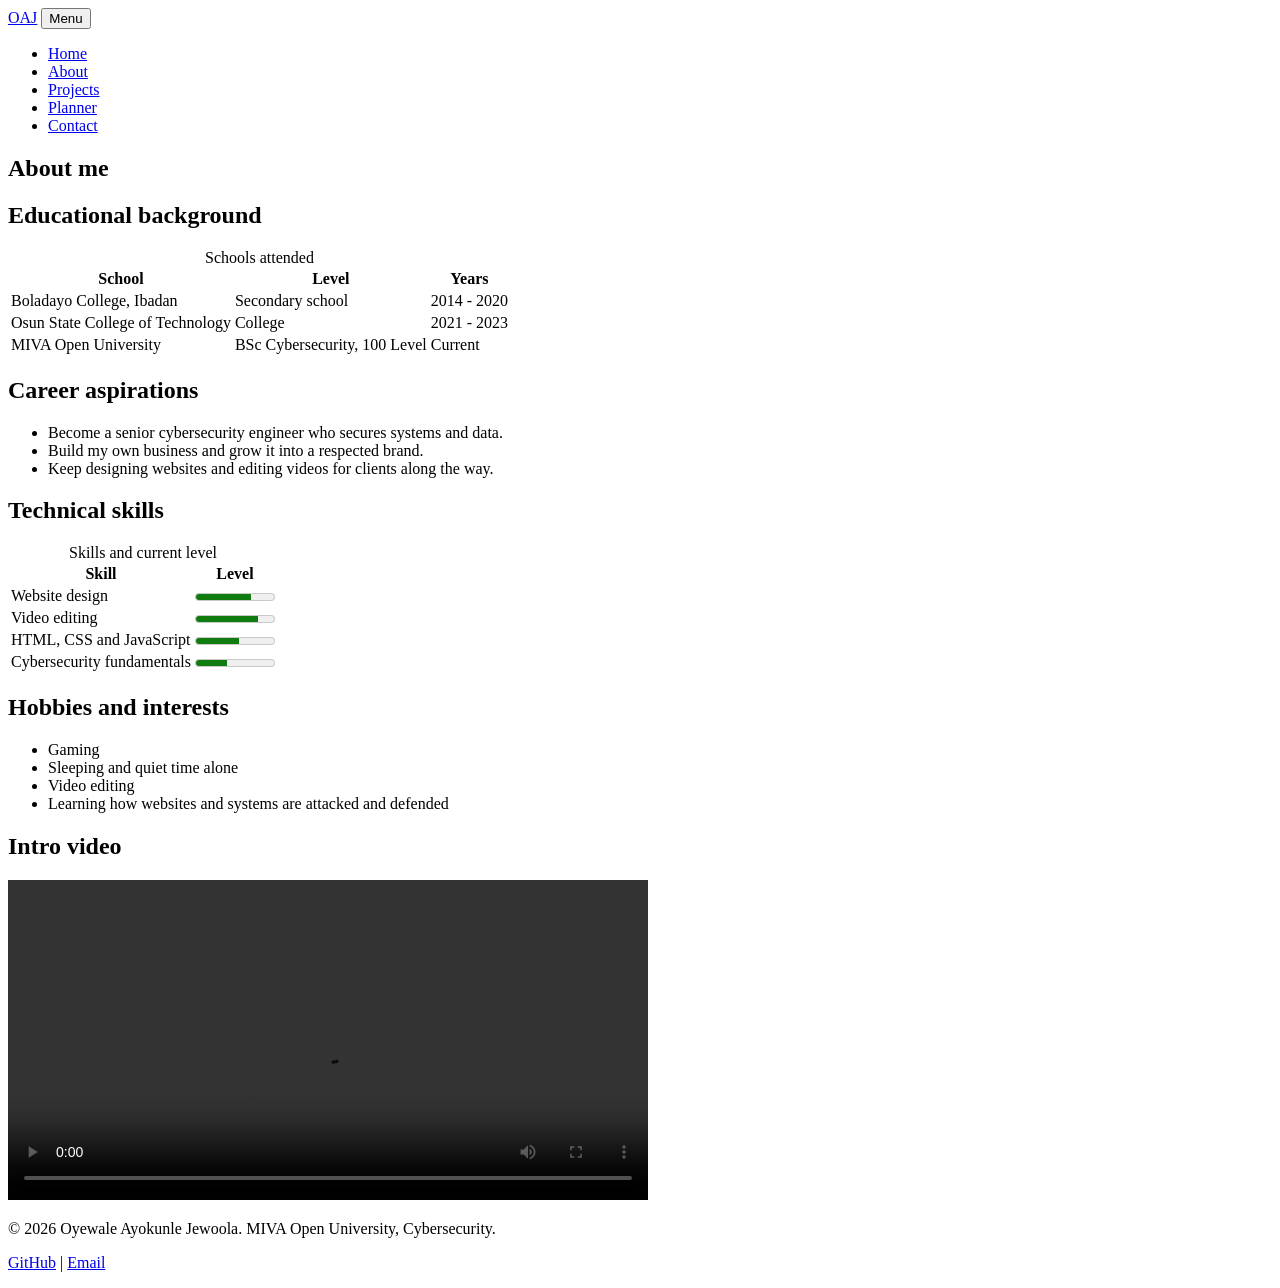
==== about.html @ 598a5769 "Add files via upload" ====
<!DOCTYPE html>
<html lang="en">
<head>
<meta charset="UTF-8">
<meta name="viewport" content="width=device-width, initial-scale=1">
<meta name="description" content="Portfolio and academic planner of Oyewale Ayokunle Jewoola, cybersecurity student at MIVA Open University.">
<title>About Me | Oyewale Jewoola</title>
<link rel="preconnect" href="https://fonts.googleapis.com">
<link href="https://fonts.googleapis.com/css2?family=Chakra+Petch:wght@500;700&display=swap" rel="stylesheet">
<link rel="stylesheet" href="css/style.css">
</head>
<body>
<header class="site-header">
<a class="brand" href="index.html">OAJ</a>
<button id="menu-btn" aria-label="Toggle menu" aria-expanded="false">Menu</button>
<nav id="nav"><ul><li><a href="index.html">Home</a></li><li><a href="about.html" class=active aria-current=page>About</a></li><li><a href="projects.html">Projects</a></li><li><a href="planner.html">Planner</a></li><li><a href="contact.html">Contact</a></li></ul></nav>
</header>
<main>
<section class="wrap">
<h1>About me</h1>
<h2>Educational background</h2>
<div class="scroll"><table>
<caption>Schools attended</caption>
<thead><tr><th>School</th><th>Level</th><th>Years</th></tr></thead>
<tbody>
<tr><td>Boladayo College, Ibadan</td><td>Secondary school</td><td>2014 - 2020</td></tr>
<tr><td>Osun State College of Technology</td><td>College</td><td>2021 - 2023</td></tr>
<tr><td>MIVA Open University</td><td>BSc Cybersecurity, 100 Level</td><td>Current</td></tr>
</tbody></table></div>
<h2>Career aspirations</h2>
<ul>
<li>Become a senior cybersecurity engineer who secures systems and data.</li>
<li>Build my own business and grow it into a respected brand.</li>
<li>Keep designing websites and editing videos for clients along the way.</li>
</ul>
<h2>Technical skills</h2>
<div class="scroll"><table>
<caption>Skills and current level</caption>
<thead><tr><th>Skill</th><th>Level</th></tr></thead>
<tbody>
<tr><td>Website design</td><td><meter min="0" max="100" value="70">70%</meter></td></tr>
<tr><td>Video editing</td><td><meter min="0" max="100" value="80">80%</meter></td></tr>
<tr><td>HTML, CSS and JavaScript</td><td><meter min="0" max="100" value="55">55%</meter></td></tr>
<tr><td>Cybersecurity fundamentals</td><td><meter min="0" max="100" value="40">40%</meter></td></tr>
</tbody></table></div>
<h2>Hobbies and interests</h2>
<ul>
<li>Gaming</li>
<li>Sleeping and quiet time alone</li>
<li>Video editing</li>
<li>Learning how websites and systems are attacked and defended</li>
</ul>
<h2>Intro video</h2>
<video controls preload="metadata" width="640">
<source src="https://interactive-examples.mdn.mozilla.net/media/cc0-videos/flower.mp4" type="video/mp4">
Your browser does not support video playback.
</video>
</section>
</main>
<footer class="site-footer">
<p>&copy; 2026 Oyewale Ayokunle Jewoola. MIVA Open University, Cybersecurity.</p>
<p><a href="https://github.com/experthenry100-ctrl">GitHub</a> | <a href="mailto:oyewaleayokunle286@gmail.com">Email</a></p>
</footer>
<script src="js/main.js"></script>
</body>
</html>
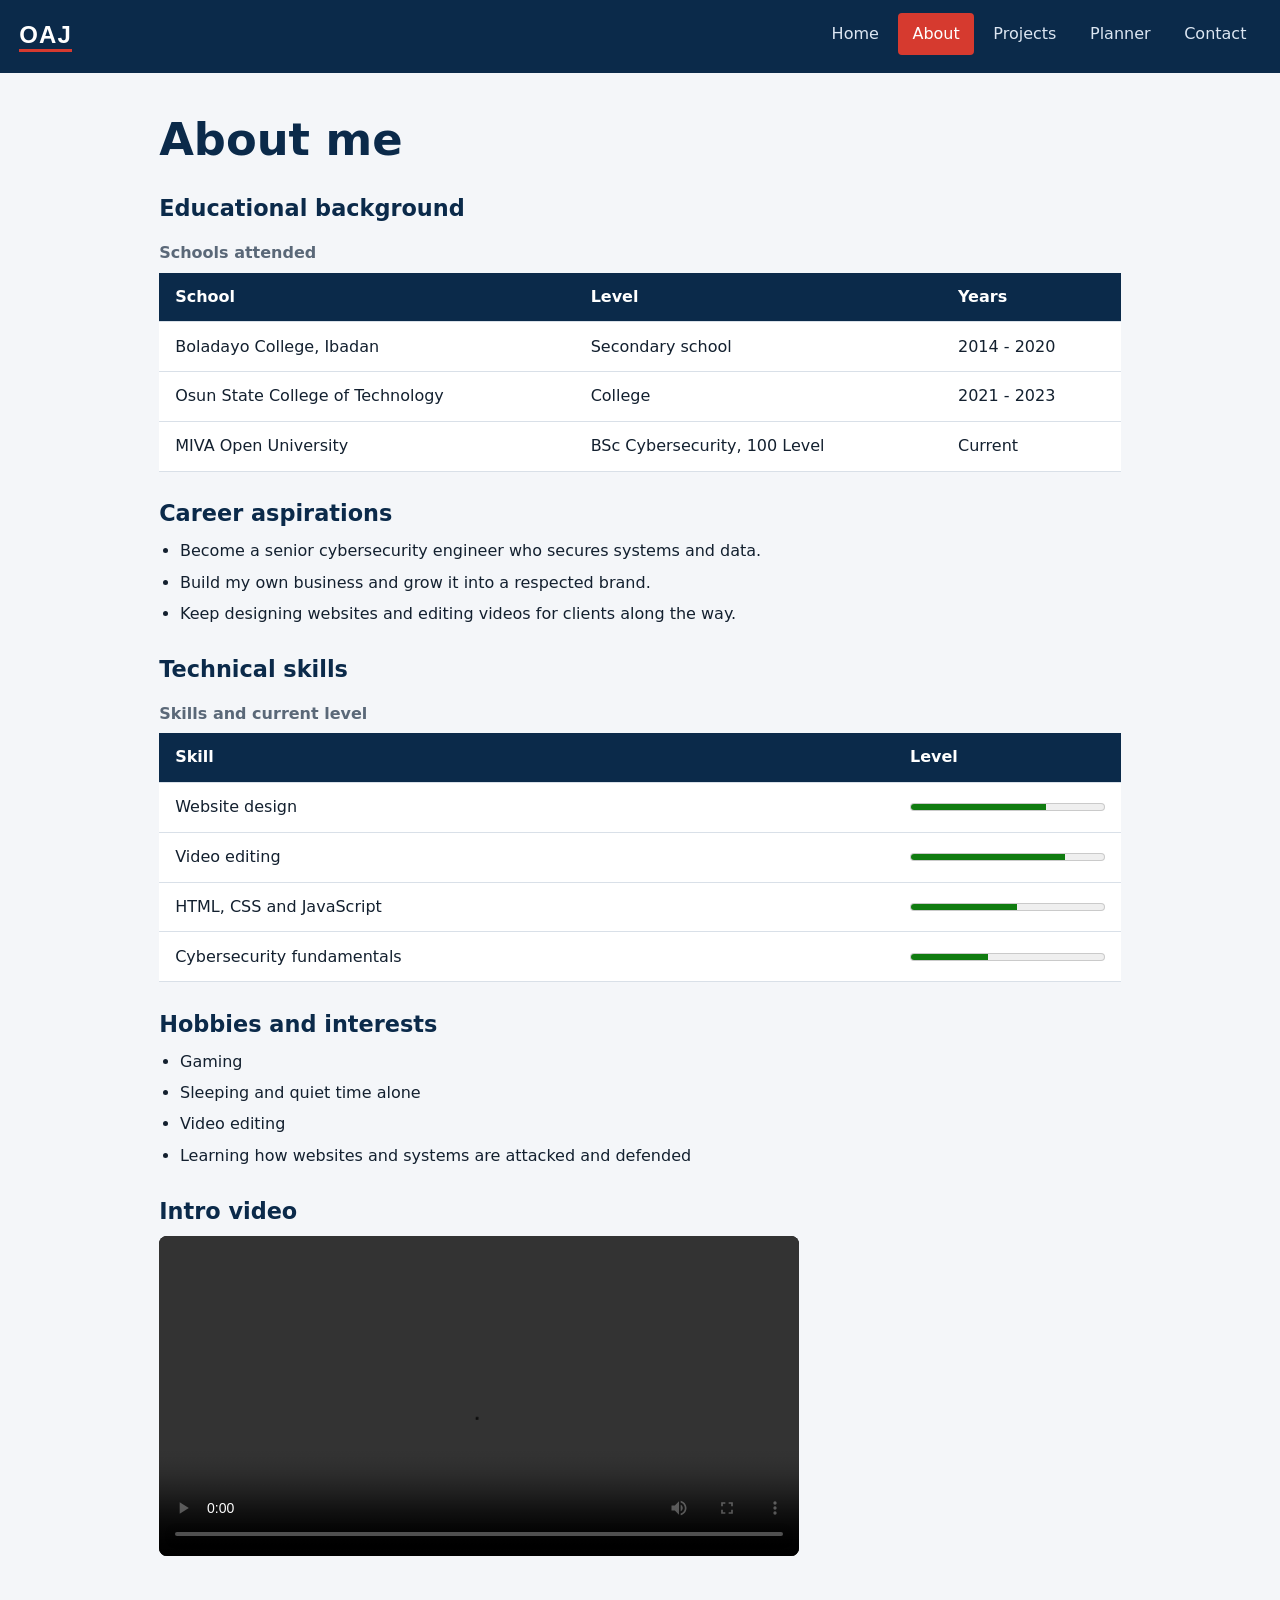
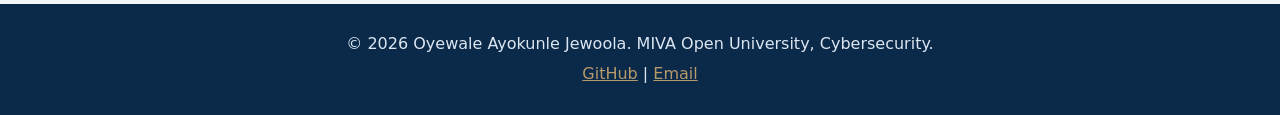
==== commit 4ea66026: "Update about.html" ====
--- a/about.html
+++ b/about.html
@@ -7,7 +7,7 @@
 <title>About Me | Oyewale Jewoola</title>
 <link rel="preconnect" href="https://fonts.googleapis.com">
 <link href="https://fonts.googleapis.com/css2?family=Chakra+Petch:wght@500;700&display=swap" rel="stylesheet">
-<link rel="stylesheet" href="css/style.css">
+<link rel="stylesheet" href="style.css">
 </head>
 <body>
 <header class="site-header">
@@ -63,4 +63,4 @@
 </footer>
 <script src="js/main.js"></script>
 </body>
-</html>+</html>
--- a/style.css
+++ b/style.css
@@ -0,0 +1,87 @@
+:root{--navy:#0b2a4a;--navy2:#123a63;--red:#d63a2f;--gold:#b89a6a;--bg:#f4f6f9;--ink:#13202f;--muted:#5a6878;--line:#d9e0e8}
+*{box-sizing:border-box;margin:0}
+html{scroll-behavior:smooth}
+body{font:1rem/1.65 system-ui,"Segoe UI",Roboto,sans-serif;color:var(--ink);background:var(--bg);min-height:100vh;display:flex;flex-direction:column}
+main{flex:1}
+h1,h2{font-family:"Chakra Petch",system-ui,sans-serif;line-height:1.2;color:var(--navy)}
+h1{font-size:clamp(1.8rem,5vw,2.8rem);margin-bottom:1rem}
+h2{font-size:1.4rem;margin:1.8rem 0 .7rem}
+p{margin-bottom:.9rem;max-width:68ch}
+a{color:var(--red)}
+a:focus-visible,button:focus-visible,input:focus-visible,textarea:focus-visible{outline:3px solid var(--gold);outline-offset:2px}
+.wrap{max-width:1000px;margin:0 auto;padding:2.5rem 1.2rem}
+.narrow{max-width:700px}
+.sr{position:absolute;left:-9999px}
+.muted{color:var(--muted)}
+/* header and navigation */
+.site-header{background:var(--navy);display:flex;justify-content:space-between;align-items:center;flex-wrap:wrap;padding:.8rem 1.2rem;position:sticky;top:0;z-index:10}
+.brand{font:700 1.5rem "Chakra Petch",sans-serif;color:#fff;text-decoration:none;letter-spacing:.05em;border-bottom:3px solid var(--red)}
+nav ul{list-style:none;display:flex;gap:.3rem;padding:0}
+nav a{display:block;padding:.5rem .9rem;color:#dce6f2;text-decoration:none;border-radius:4px;transition:background .25s,color .25s}
+nav a:hover,nav a.active{background:var(--red);color:#fff}
+#menu-btn{display:none;background:none;color:#fff;border:1px solid #fff;padding:.4rem .9rem;border-radius:4px;font:inherit;cursor:pointer}
+/* hero */
+.hero{background:linear-gradient(120deg,var(--navy),var(--navy2));color:#fff;display:flex;align-items:center;justify-content:center;gap:3rem;flex-wrap:wrap;padding:3.5rem 1.2rem}
+.hero h1{color:#fff}
+.hero-text{max-width:560px}
+.prompt{font-family:"Courier New",monospace;color:var(--gold);margin-bottom:.4rem}
+.prompt::after{content:"_";animation:blink 1s steps(2) infinite}
+.lead{font-size:1.1rem;color:#dce6f2}
+.portrait{width:min(260px,70vw);height:auto;border-radius:50%;border:5px solid var(--red);box-shadow:0 0 0 8px rgba(255,255,255,.1)}
+@keyframes blink{50%{opacity:0}}
+.btn{display:inline-block;background:var(--red);color:#fff;border:2px solid var(--red);padding:.6rem 1.3rem;border-radius:6px;font:600 1rem system-ui,sans-serif;text-decoration:none;cursor:pointer;transition:transform .2s,background .2s}
+.btn:hover{transform:translateY(-2px);background:#b72f25}
+.btn.ghost{background:transparent;color:#fff;border-color:#fff}
+.btn.ghost:hover{background:rgba(255,255,255,.15)}
+/* layout */
+.split{display:grid;grid-template-columns:2fr 1fr;gap:2.5rem}
+.facts{list-style:none;padding:1rem 1.2rem;background:#fff;border-left:4px solid var(--red);border-radius:4px}
+.facts li{padding:.35rem 0}
+ul{padding-left:1.3rem}
+li{margin-bottom:.3rem}
+.scroll{overflow-x:auto}
+table{border-collapse:collapse;width:100%;background:#fff}
+caption{text-align:left;font-weight:600;padding:.4rem 0;color:var(--muted)}
+th,td{padding:.7rem 1rem;text-align:left;border-bottom:1px solid var(--line)}
+th{background:var(--navy);color:#fff}
+meter{width:100%;max-width:240px;height:1rem}
+video{max-width:100%;height:auto;border-radius:8px;background:#000}
+/* projects */
+.project{display:grid;grid-template-columns:1fr 1.3fr;gap:1.5rem;align-items:center;background:#fff;border:1px solid var(--line);border-radius:8px;overflow:hidden;margin-bottom:1.5rem;transition:box-shadow .25s}
+.project:hover{box-shadow:0 8px 24px rgba(11,42,74,.15)}
+.project img{width:100%;height:100%;object-fit:cover;display:block}
+.project div{padding:1rem 1.2rem}
+.project h2{margin-top:0}
+.tags{color:var(--muted);font-size:.9rem}
+/* forms and planner */
+form label{display:block;font-weight:600;margin:1rem 0 .3rem}
+input,textarea{width:100%;padding:.7rem;border:2px solid var(--line);border-radius:6px;font:inherit;background:#fff;transition:border-color .2s}
+input:focus,textarea:focus{border-color:var(--navy)}
+input.bad,textarea.bad{border-color:var(--red)}
+.row{display:flex;gap:.7rem;margin:1rem 0}
+.row input{flex:1}
+.error{color:#b3261e;font-size:.9rem;min-height:1.2rem;margin:.2rem 0 0}
+.ok{color:#1b7a3a;font-weight:600;margin-top:1rem}
+.tasks{list-style:none;padding:0}
+.tasks li{display:flex;align-items:center;gap:.8rem;background:#fff;border:1px solid var(--line);border-left:4px solid var(--navy);padding:.7rem 1rem;border-radius:6px;margin-bottom:.6rem;animation:pop .25s ease}
+.tasks li.done{border-left-color:#1b7a3a}
+.tasks li.done span{text-decoration:line-through;color:var(--muted)}
+.tasks span{flex:1;overflow-wrap:anywhere}
+.tasks input{width:1.2rem;height:1.2rem;accent-color:var(--navy)}
+.del{background:none;border:1px solid var(--red);color:var(--red);padding:.3rem .7rem;border-radius:4px;cursor:pointer;font:inherit}
+.del:hover{background:var(--red);color:#fff}
+@keyframes pop{from{transform:scale(.96);opacity:0}}
+.site-footer{background:var(--navy);color:#dce6f2;text-align:center;padding:1.5rem 1rem}
+.site-footer p{margin:.2rem auto}
+.site-footer a{color:var(--gold)}
+/* mobile */
+@media(max-width:720px){
+#menu-btn{display:block}
+nav{display:none;width:100%}
+nav.open{display:block}
+nav ul{flex-direction:column;padding-top:.6rem}
+.split,.project{grid-template-columns:1fr}
+.hero{text-align:center}
+.row{flex-direction:column}
+}
+@media(prefers-reduced-motion:reduce){*{animation:none!important;transition:none!important}}
